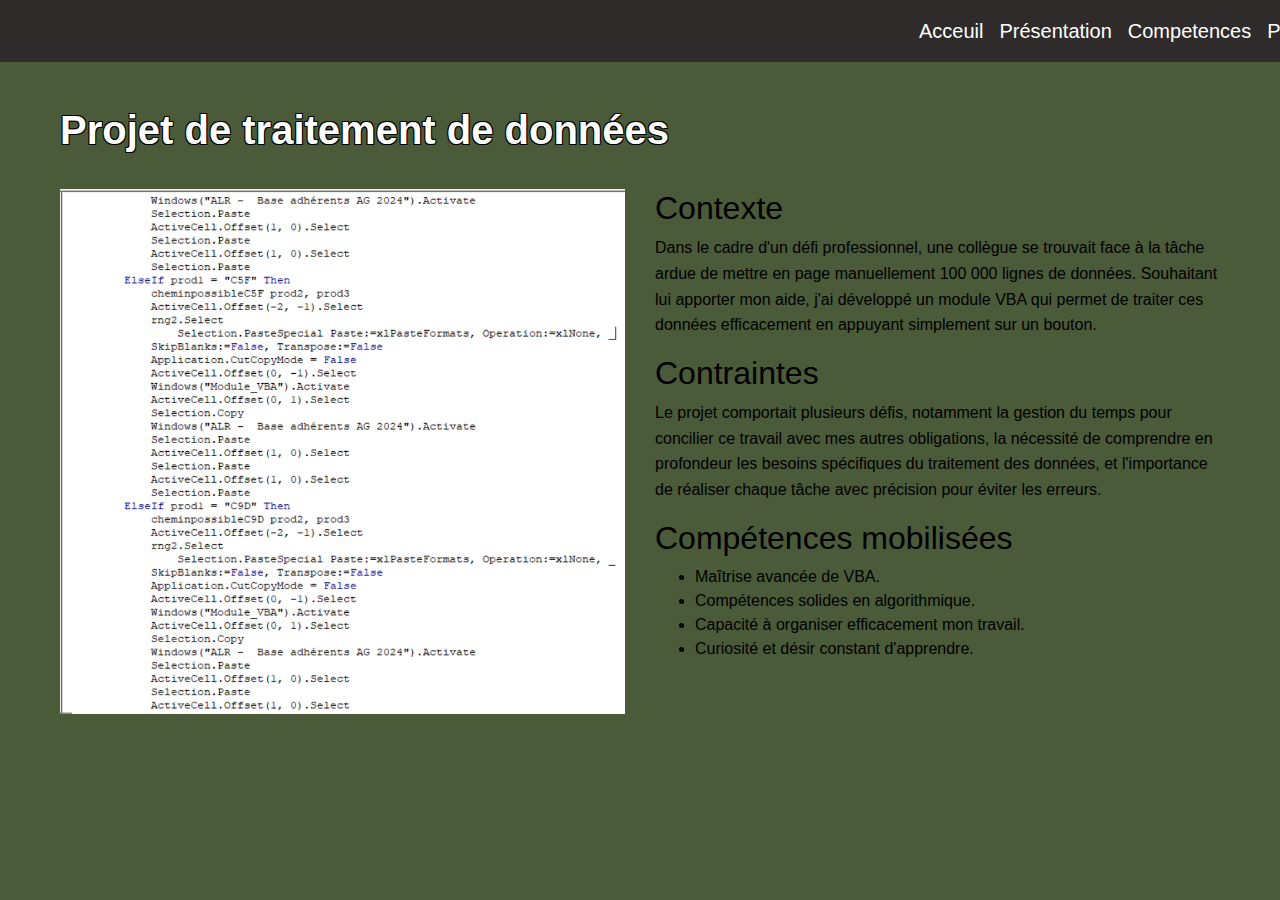
==== projet eloquence.html @ e3b96535 "Add files via upload" ====
<!DOCTYPE html>
<html lang="fr">
<head>
  <meta charset="UTF-8">
  <link rel="stylesheet" href="https://maxcdn.bootstrapcdn.com/bootstrap/4.5.2/css/bootstrap.min.css">
  <link rel="stylesheet" href="style/style pro pers.css">
  <title>Projet 1</title>
</head>
<body>
	<header>
		<nav class="navbar navbar-expand-lg bg-body-tertiary" id="cunavbar">
		  <div class="container-fluid">
			<button class="navbar-toggler" type="button" data-bs-toggle="collapse" data-bs-target="#navbarNav" aria-controls="navbarNav" aria-expanded="false" aria-label="Toggle navigation">
			  <span class="navbar-toggler-icon"></span>
			</button>
			<div class="collapse navbar-collapse" id="navbarNav">
			  <ul class="navbar-nav">
				<li class="nav-item">
				  <a class="nav-link active" aria-current="page" href="index.html">Acceuil</a>
				</li>
				<li class="nav-item">
				  <a class="nav-link active" aria-current="page" href="présentation.html">Présentation</a>
				</li>
				<li class="nav-item">
				  <a class="nav-link" href="#">Competences</a>
				</li>
				<li class="nav-item">
				  <a class="nav-link" href="projet.html">Projet</a>
				</li>
				<li class="nav-item">
				  <a class="nav-link" href="#">Contact</a>
				</li>
			  </ul>
			</div>
		  </div>
		</nav>
	</header>
	<main class="container mt-4">
		<h1 class="mb-3">Projet de traitement de données</h1>
		<div class="row">
			<div class="col-md-6">
				<img src="style/images/projet perso.png" alt="Image Projet 1" class="img-fluid">
			</div>
			<div class="col-md-6">
				<h2>Contexte</h2>
				<p>Dans le cadre d'un défi professionnel, une collègue se trouvait face à la tâche ardue de mettre en page manuellement 100 000 lignes de données. Souhaitant lui apporter mon aide, j'ai développé un module VBA qui permet de traiter ces données efficacement en appuyant simplement sur un bouton.</p>
				<h2>Contraintes</h2>
				<p>Le projet comportait plusieurs défis, notamment la gestion du temps pour concilier ce travail avec mes autres obligations, la nécessité de comprendre en profondeur les besoins spécifiques du traitement des données, et l'importance de réaliser chaque tâche avec précision pour éviter les erreurs.</p>
				<h2>Compétences mobilisées</h2>
				<ul>
					<li class="justifier">Maîtrise avancée de VBA.</li>
					<li class="justifier">Compétences solides en algorithmique.</li>
					<li class="justifier">Capacité à organiser efficacement mon travail.</li>
					<li class="justifier">Curiosité et désir constant d'apprendre.</li>
				</ul>
			</div>
		</div>
	</main>
	
	<!-- Scripts Bootstrap -->
	<script src="https://ajax.googleapis.com/ajax/libs/jquery/3.5.1/jquery.min.js"></script>
	<script src="https://cdnjs.cloudflare.com/ajax/libs/popper.js/1.16.0/umd/popper.min.js"></script>
	<script src="https://maxcdn.bootstrapcdn.com/bootstrap/4.5.2/js/bootstrap.min.js"></script>

</body>
</html>
---- style/style pro pers.css ----
#cunavbar{
	padding-left: 70%;
	background-color :#302B2B;
	font-size: 20px; /* Taille de police plus grande */
}

#cunavbar .nav-link {
    color: #FFF; 
}

#cunavbar .nav-link:hover {
    color: #FFF; 
	font-size: 25px;
}

/* Styles de base */
body {
  font-family: 'Arial', sans-serif;
  color: #000;
  background-color: #4B5A39;
  margin: 0;
  padding: 0;
}

img {
  max-width: 100%;
  height: auto;
}


/* Mise en page principale */
main.container {
  max-width: 1200px; /* largeur maximale du contenu */
  margin: 20px auto;
  padding: 20px;
}

h1 {
             color: white; /* Texte blanc */
            font-weight: bold;
            text-shadow: 
                -1px -1px 0 #000,  
                 1px -1px 0 #000,
                -1px  1px 0 #000,
                 1px  1px 0 #000; /* Ombres noires autour du texte */
}

/* Mise en page des colonnes pour le texte et les images */
.row {
  display: flex;
  flex-wrap: wrap;
  margin-top: 20px;
}

.col-md-6 {
  flex: 0 0 50%;
  max-width: 50%;
  padding: 15px;
}

/* Responsivité */
@media (max-width: 768px) {
  .col-md-6 {
    flex: 0 0 100%;
    max-width: 100%;
  }

  .navbar {
    padding: 0;
  }
}

/* Styles supplémentaires pour les sous-titres et les paragraphes */
h2 {
  color: #000;  /* vert pour les sous-titres */
}

p {
  font-size: 1em;
  line-height: 1.6;
  color: #000; /* gris foncé pour le texte */
}

/* Ajout de styles pour les liens dans la galerie */
.gallery-item {
  text-align: center;
  margin-bottom: 20px;
}

.link {
  text-decoration: none;
  color: inherit; /* Assure que les liens n'héritent pas des couleurs par défaut des hyperliens */
}

.link:hover {
  text-decoration: underline;
}
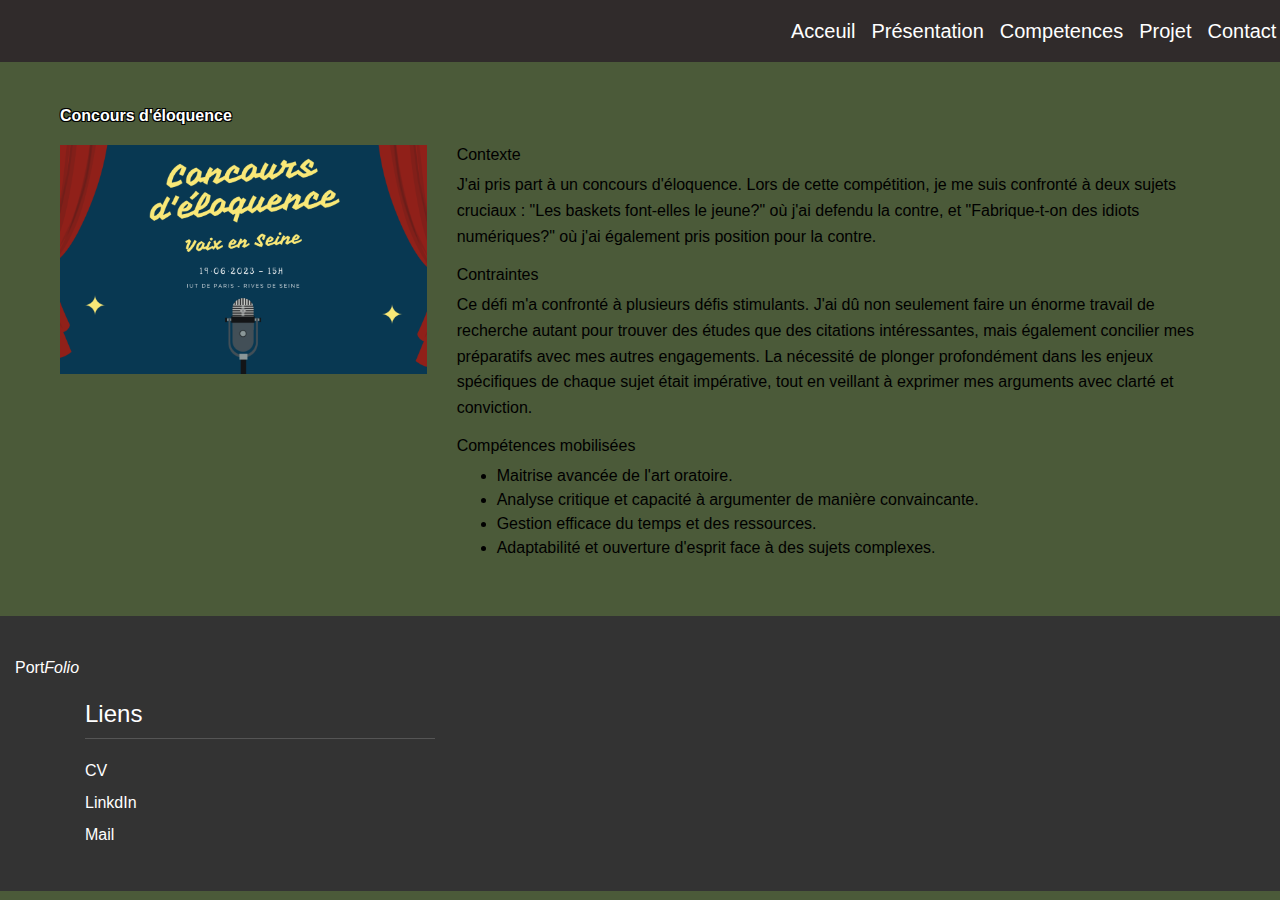
==== commit 07cd896a: "Add files via upload" ====
--- a/projet eloquence.html
+++ b/projet eloquence.html
@@ -4,7 +4,7 @@
   <meta charset="UTF-8">
   <link rel="stylesheet" href="https://maxcdn.bootstrapcdn.com/bootstrap/4.5.2/css/bootstrap.min.css">
   <link rel="stylesheet" href="style/style pro pers.css">
-  <title>Projet 1</title>
+  <title>Concours d'éloquence</title>
 </head>
 <body>
 	<header>
@@ -22,41 +22,71 @@
 				  <a class="nav-link active" aria-current="page" href="présentation.html">Présentation</a>
 				</li>
 				<li class="nav-item">
-				  <a class="nav-link" href="#">Competences</a>
+				  <a class="nav-link" href="comp.html">Competences</a>
 				</li>
 				<li class="nav-item">
 				  <a class="nav-link" href="projet.html">Projet</a>
 				</li>
 				<li class="nav-item">
-				  <a class="nav-link" href="#">Contact</a>
+				  <a class="nav-link" href="contact.html">Contact</a>
 				</li>
 			  </ul>
 			</div>
 		  </div>
 		</nav>
 	</header>
-	<main class="container mt-4">
-		<h1 class="mb-3">Projet de traitement de données</h1>
-		<div class="row">
-			<div class="col-md-6">
-				<img src="style/images/projet perso.png" alt="Image Projet 1" class="img-fluid">
-			</div>
-			<div class="col-md-6">
-				<h2>Contexte</h2>
-				<p>Dans le cadre d'un défi professionnel, une collègue se trouvait face à la tâche ardue de mettre en page manuellement 100 000 lignes de données. Souhaitant lui apporter mon aide, j'ai développé un module VBA qui permet de traiter ces données efficacement en appuyant simplement sur un bouton.</p>
-				<h2>Contraintes</h2>
-				<p>Le projet comportait plusieurs défis, notamment la gestion du temps pour concilier ce travail avec mes autres obligations, la nécessité de comprendre en profondeur les besoins spécifiques du traitement des données, et l'importance de réaliser chaque tâche avec précision pour éviter les erreurs.</p>
-				<h2>Compétences mobilisées</h2>
-				<ul>
-					<li class="justifier">Maîtrise avancée de VBA.</li>
-					<li class="justifier">Compétences solides en algorithmique.</li>
-					<li class="justifier">Capacité à organiser efficacement mon travail.</li>
-					<li class="justifier">Curiosité et désir constant d'apprendre.</li>
-				</ul>
-			</div>
-		</div>
-	</main>
-	
+
+<main class="container mt-4">
+    <h1 class="mb-3">Concours d'éloquence</h1>
+    <div class="row">
+        <div class="col-md-4">
+            <img src="style/images/projet eloquence.png" alt="Image Projet 1" class="img-fluid">
+        </div>
+        <div class="col-md-8">
+            <h2>Contexte</h2>
+            <p>J'ai pris part à un concours d'éloquence. Lors de cette compétition, je me suis confronté à deux sujets cruciaux : "Les baskets font-elles le jeune?" où j'ai defendu la contre, et "Fabrique-t-on des idiots numériques?" où j'ai également pris position pour la contre.</p>
+            <h2>Contraintes</h2>
+            <p>Ce défi m'a confronté à plusieurs défis stimulants. J'ai dû non seulement faire un énorme travail de recherche autant pour trouver des études que des citations intéressantes, mais également concilier mes préparatifs avec mes autres engagements. La nécessité de plonger profondément dans les enjeux spécifiques de chaque sujet était impérative, tout en veillant à exprimer mes arguments avec clarté et conviction.</p>
+            <h2>Compétences mobilisées</h2>
+            <ul>
+                <li class="justifier">Maitrise avancée de l'art oratoire.</li>
+                <li class="justifier">Analyse critique et capacité à argumenter de manière convaincante.</li>
+                <li class="justifier">Gestion efficace du temps et des ressources.</li>
+                <li class="justifier">Adaptabilité et ouverture d'esprit face à des sujets complexes.</li>
+            </ul>
+        </div>
+    </div>
+</main>
+    <footer>
+  
+		    <!-- sous la ligne -->
+		
+                <div class="col-lg-12">
+                    <div class="sub-footer">
+                        <div class="row">
+                            <div class="col-lg-3">
+                                <div class="logo"><span>Port<em>Folio</em></span></div>
+                            </div>
+                              <div class="container">
+            <div class="row">
+                <div class="col-lg-4">
+                    <div class="links">
+                        <h4>Liens</h4>
+                        <ul>
+                            <li><a href="style\images\CV Tristan COADOU.pdf">CV</a></li>
+                            <li><a href="https://www.linkedin.com/in/tristan-coadou-95484724b/">LinkdIn</a></li>
+                            <li><a href="mailto:tristan.coadou.2@gmail.com">Mail</a></li>
+                        </ul>
+                    </div>
+                </div>
+                    </div>
+                </div>
+                        </div>
+                    </div>
+                </div>
+            </div>
+        </div>
+    </footer>	
 	<!-- Scripts Bootstrap -->
 	<script src="https://ajax.googleapis.com/ajax/libs/jquery/3.5.1/jquery.min.js"></script>
 	<script src="https://cdnjs.cloudflare.com/ajax/libs/popper.js/1.16.0/umd/popper.min.js"></script>
--- a/style/style pro pers.css
+++ b/style/style pro pers.css
@@ -1,6 +1,5 @@
-
 #cunavbar{
-	padding-left: 70%;
+	padding-left: 60%;
 	background-color :#302B2B;
 	font-size: 20px; /* Taille de police plus grande */
 }
@@ -10,7 +9,7 @@
 }
 
 #cunavbar .nav-link:hover {
-    color: #FFF; 
+    color: #4CAF50; 
 	font-size: 25px;
 }
 
@@ -96,3 +95,91 @@
 .link:hover {
   text-decoration: underline;
 }
+
+/* CSS personnalisé pour rendre la page responsive */
+
+/* Pour ajuster le contenu principal en fonction de la taille de l'écran */
+/* Pour rendre l'image responsive */
+body {
+    max-width: 100%;
+    height: auto;
+}
+
+.container {
+    width: 100%;
+    padding-right: 15px;
+    padding-left: 15px;
+    margin-right: auto;
+    margin-left: auto;
+}
+
+/* Pour rendre l'image responsive */
+.img-fluid {
+    max-width: 100%;
+    height: auto;
+}
+
+/* Pour rendre le texte dans les colonnes s'aligner correctement sur les petits écrans */
+.col-md-6 {
+    flex: 0 0 100%;
+    max-width: 100%;
+}
+
+/* Pour rendre la police plus lisible sur les petits écrans */
+h1, h2, p, .justifier {
+    font-size: 16px;
+}
+
+/* Pour ajuster la navigation sur les petits écrans */
+.navbar-collapse {
+    flex-basis: 100%;
+    align-items: flex-start;
+}
+
+/* 
+---------------------------------------------
+Footer
+--------------------------------------------- 
+*/
+
+footer {
+    background-color: #333; /* Couleur de fond sombre pour le footer */
+    color: white; /* Texte en blanc pour contraster avec le fond sombre */
+    padding: 20px 0; /* Espacement vertical à l'intérieur du footer */
+    font-family: 'Arial', sans-serif; /* Police de caractères uniforme */
+}
+
+.footer-logo em {
+    font-style: normal;
+    color: #4CAF50; /* Couleur verte pour l'élément em dans le logo, pour une touche de design */
+}
+
+.footer-logo span {
+    font-weight: bold;
+    font-size: 24px;
+}
+
+footer h4 {
+    border-bottom: 1px solid #555; /* Ligne sous le titre pour le distinguer */
+    padding-bottom: 10px; /* Espacement sous le titre */
+    margin-bottom: 20px; /* Espacement avant la liste */
+}
+
+footer a {
+    color: #ffffff; /* Couleur des liens */
+    text-decoration: none; /* Enlève le soulignement des liens */
+    transition: color 0.3s; /* Transition douce pour le changement de couleur */
+}
+
+footer a:hover {
+    color: #4CAF50; /* Couleur lors du survol du lien, assortie au logo */
+}
+
+footer ul {
+    list-style-type: none; /* Enlève les puces de la liste */
+    padding: 0; /* Enlève le padding par défaut des listes */
+}
+
+footer ul li {
+    padding-bottom: 8px; /* Espacement entre les éléments de la liste */
+}